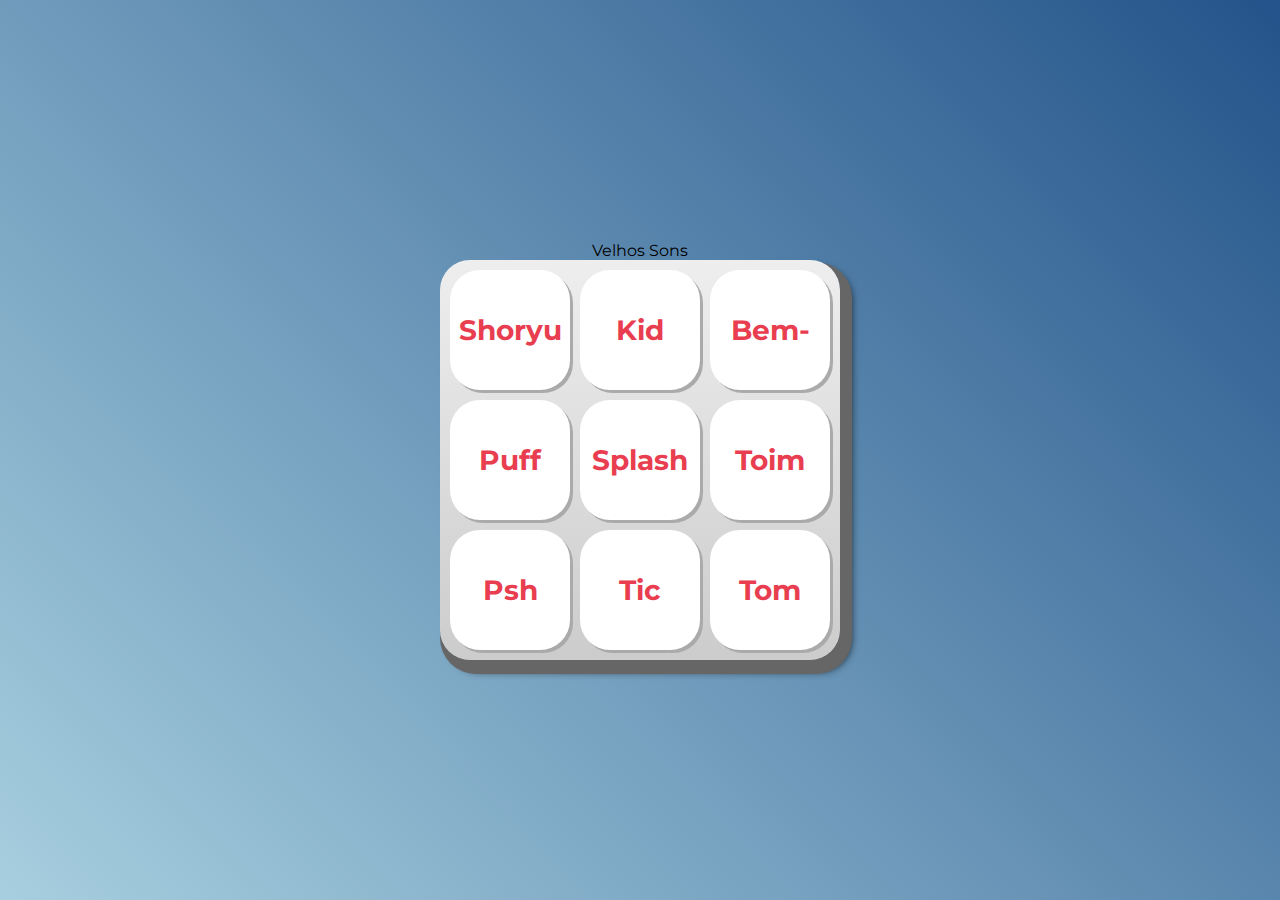
==== newSongs.html @ ef500a27 "bem vindo" ====
<!DOCTYPE html>
<html lang="pt-BR">

<head>
  <meta charset="UTF-8">
  <meta http-equiv="X-UA-Compatible" content="IE=edge">
  <meta name="viewport" content="width=device-width, initial-scale=1.0">

  <title> MIDI</title>

  <link rel="preconnect" href="https://fonts.googleapis.com">
  <link rel="preconnect" href="https://fonts.gstatic.com" crossorigin>
  <link href="https://fonts.googleapis.com/css2?family=Montserrat:wght@500;600&display=swap" rel="stylesheet">

  <link rel="icon" type="image/png" href="images/bateria.png">
  <link rel="stylesheet" href="css/reset.css">
  <link rel="stylesheet" href="css/estilos.css">

</head>

<body>
  <button><a href="index.html">Velhos Sons</a></button>
  <section class="teclado">
    <button onclick="tocaSomShoryuken()" class="tecla tecla_shoryuken">Shoryu</button>
    <button onclick="tocaSomKid()" class="tecla tecla_kid">Kid</button>
    <button onclick="tocaSomBemVindo()" class="tecla tecla_bem_vindo">Bem-Vindo</button>

    <button onclick="tocaSomPuff()" class="tecla tecla_puff">Puff</button>
    <button onclick="tocaSomSplash()" class="tecla tecla_splash">Splash</button>
    <button onclick="tocaSomToim()" class="tecla tecla_toim">Toim</button>

    <button onclick="tocaSomPsh()" class="tecla tecla_psh">Psh</button>
    <button onclick="tocaSomTic()" class="tecla tecla_tic">Tic</button>
    <button onclick="tocaSomTom()" class="tecla tecla_tom">Tom</button>
  </section>

  <audio src="sounds/shoryuken.mp3" id="som_tecla_shoryuken"></audio>
  <audio src="sounds/kid.mp3" id="som_tecla_kid"></audio>
  <audio src="sounds/bem-vindo.mp3" id="som_tecla_bem_vindo"></audio>
  <audio src="sounds/keya.wav" id="som_tecla_puff"></audio>
  <audio src="sounds/keys.wav" id="som_tecla_splash"></audio>
  <audio src="sounds/keyd.wav" id="som_tecla_toim"></audio>
  <audio src="sounds/keyz.wav" id="som_tecla_psh"></audio>
  <audio src="sounds/keyx.wav" id="som_tecla_tic"></audio>
  <audio src="sounds/keyc.wav" id="som_tecla_tom"></audio>

  <script src="main.js"></script>
</body>

</html>
---- css/estilos.css ----
:root {
  --cinza: #aaa;
  --vermelha: #e93d50;
  --vermelha-escura: #af303f;
  --branca: #fff;
  --luz: rgb(229, 255, 0);
}

body {
  align-items: center;
  background: linear-gradient(45deg, #a7cfdf 0%,#23538a 100%);
  display: flex;
  justify-content: center;
  flex-direction: column;
  font-family: 'Montserrat', sans-serif;
  min-height: 100vh;
}

h1 {
  color: var(--branca);
  margin-bottom: 20px;
  font-size: 2rem;
}

.teclado {
  background: linear-gradient(to bottom, #eeeeee 0%,#cccccc 100%);
  box-shadow: 6px 8px 0 6px #666, 10px 10px 10px #000;
  border-radius: 30px;
  display: grid;
  gap: 10px;
  grid-template-columns: repeat(3, 1fr);
  padding: 10px;
}

.tecla {
  background-color: var(--branca);
  border-radius: 30px;
  box-shadow: 3px 3px 0 var(--cinza);
  color: var(--vermelha);
  cursor: pointer;
  height: 120px;
  font-size: 1.75em;
  font-weight: bold;
  line-height: 120px;
  text-align: center;
  width: 120px;
}

.tecla.ativa,
.tecla:active {
  background-color: var(--vermelha);
  border: 4px solid  var(--vermelha);
  box-shadow: 3px 3px 0 var(--vermelha-escura) inset;
  color: var(--branca);
  outline: none;
}

.tecla.focus,
.tecla:focus {
  outline: none;
  box-shadow: 1px 1px 10px var(--luz);
}

.tecla.active:focus,
.tecla:active:focus {
  box-shadow: 3px 3px 0 var(--vermelha-escura) inset, 1px 1px 10px var(--luz);
}
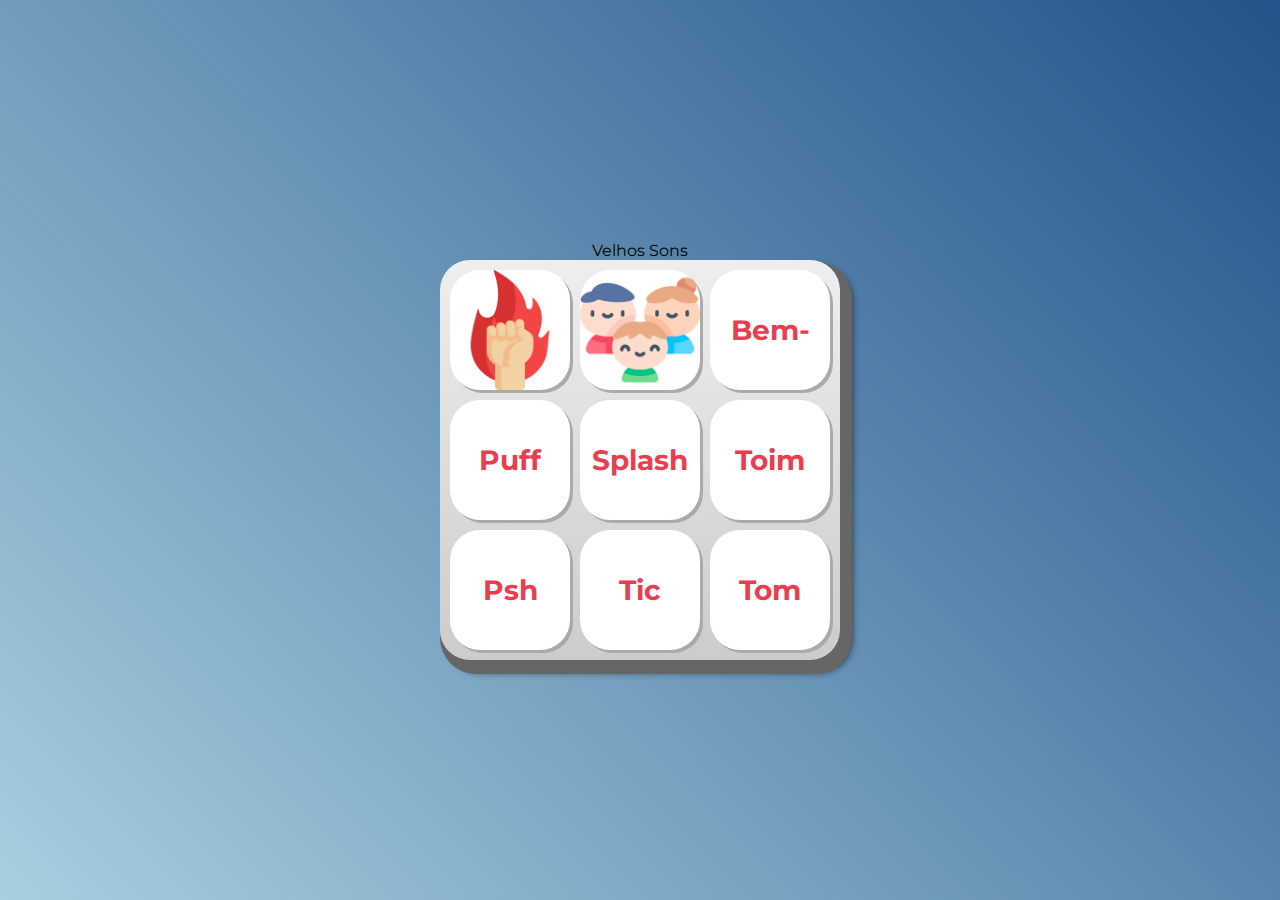
==== commit cea59823: "images" ====
--- a/newSongs.html
+++ b/newSongs.html
@@ -21,8 +21,8 @@
 <body>
   <button><a href="index.html">Velhos Sons</a></button>
   <section class="teclado">
-    <button onclick="tocaSomShoryuken()" class="tecla tecla_shoryuken">Shoryu</button>
-    <button onclick="tocaSomKid()" class="tecla tecla_kid">Kid</button>
+    <button onclick="tocaSomShoryuken()" class="tecla tecla_shoryuken"><img src="images/poder.png" alt="">Shoryu</button>
+    <button onclick="tocaSomKid()" class="tecla tecla_kid"><img src="images/pais.png" alt="">Kid</button>
     <button onclick="tocaSomBemVindo()" class="tecla tecla_bem_vindo">Bem-Vindo</button>
 
     <button onclick="tocaSomPuff()" class="tecla tecla_puff">Puff</button>
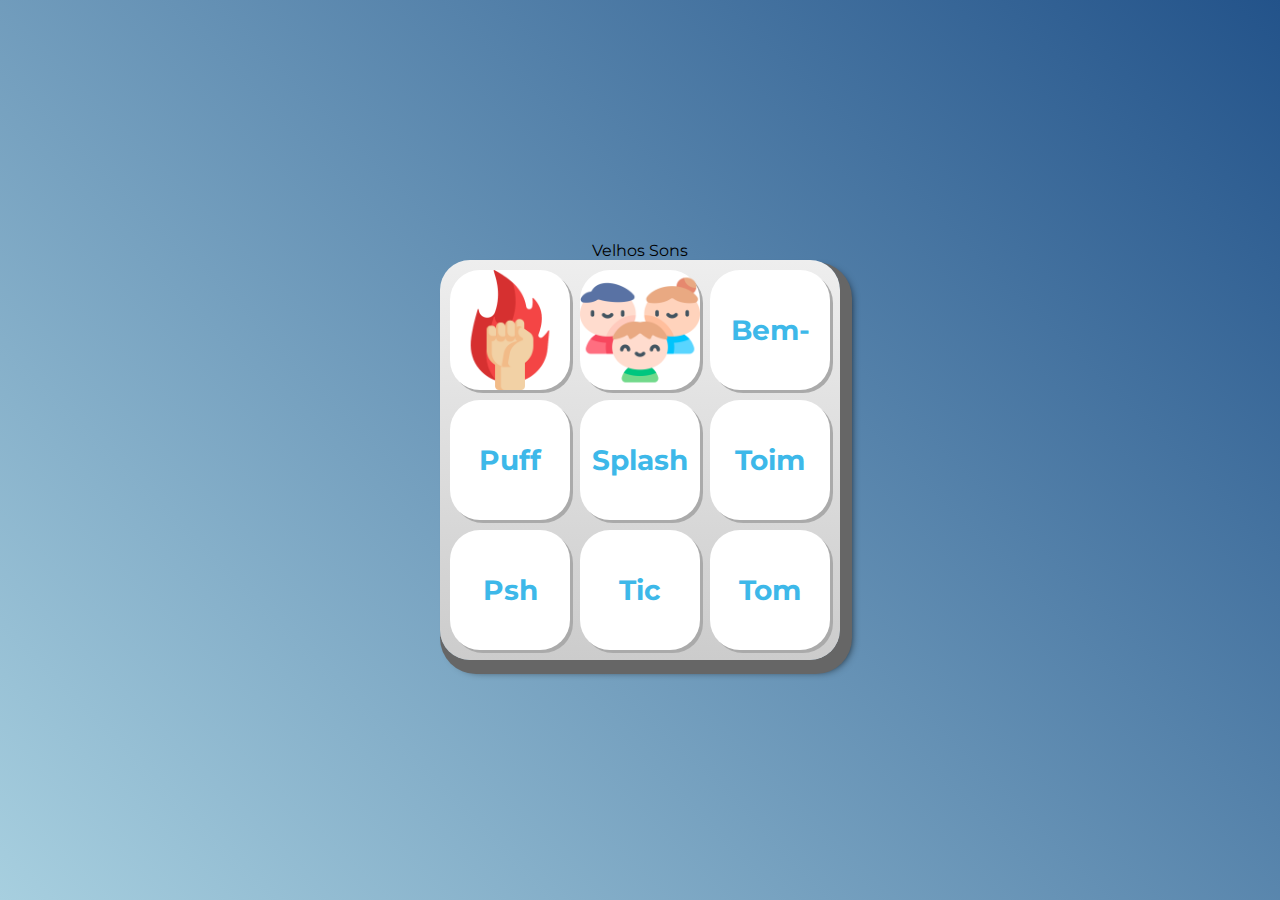
==== commit 1ecf2bd0: "concerto" ====
--- a/newSongs.html
+++ b/newSongs.html
@@ -21,8 +21,8 @@
 <body>
   <button><a href="index.html">Velhos Sons</a></button>
   <section class="teclado">
-    <button onclick="tocaSomShoryuken()" class="tecla tecla_shoryuken"><img src="images/poder.png" alt="">Shoryu</button>
-    <button onclick="tocaSomKid()" class="tecla tecla_kid"><img src="images/pais.png" alt="">Kid</button>
+    <button onclick="tocaSomShoryuken()" class="tecla tecla_shoryuken"><img src="images/poder.png" alt=""></button>
+    <button onclick="tocaSomKid()" class="tecla tecla_kid"><img src="images/pais.png" alt=""></button>
     <button onclick="tocaSomBemVindo()" class="tecla tecla_bem_vindo">Bem-Vindo</button>
 
     <button onclick="tocaSomPuff()" class="tecla tecla_puff">Puff</button>
--- a/css/estilos.css
+++ b/css/estilos.css
@@ -1,7 +1,7 @@
 :root {
   --cinza: #aaa;
-  --vermelha: #e93d50;
-  --vermelha-escura: #af303f;
+  --azul: #3db8e9;
+  --azul-escura: #3067af;
   --branca: #fff;
   --luz: rgb(229, 255, 0);
 }
@@ -36,7 +36,7 @@
   background-color: var(--branca);
   border-radius: 30px;
   box-shadow: 3px 3px 0 var(--cinza);
-  color: var(--vermelha);
+  color: var(--azul);
   cursor: pointer;
   height: 120px;
   font-size: 1.75em;
@@ -48,9 +48,9 @@
 
 .tecla.ativa,
 .tecla:active {
-  background-color: var(--vermelha);
-  border: 4px solid  var(--vermelha);
-  box-shadow: 3px 3px 0 var(--vermelha-escura) inset;
+  background-color: var(--azul);
+  border: 4px solid  var(--azul);
+  box-shadow: 3px 3px 0 var(--azul-escura) inset;
   color: var(--branca);
   outline: none;
 }
@@ -63,5 +63,5 @@
 
 .tecla.active:focus,
 .tecla:active:focus {
-  box-shadow: 3px 3px 0 var(--vermelha-escura) inset, 1px 1px 10px var(--luz);
+  box-shadow: 3px 3px 0 var(--azul-escura) inset, 1px 1px 10px var(--luz);
 }
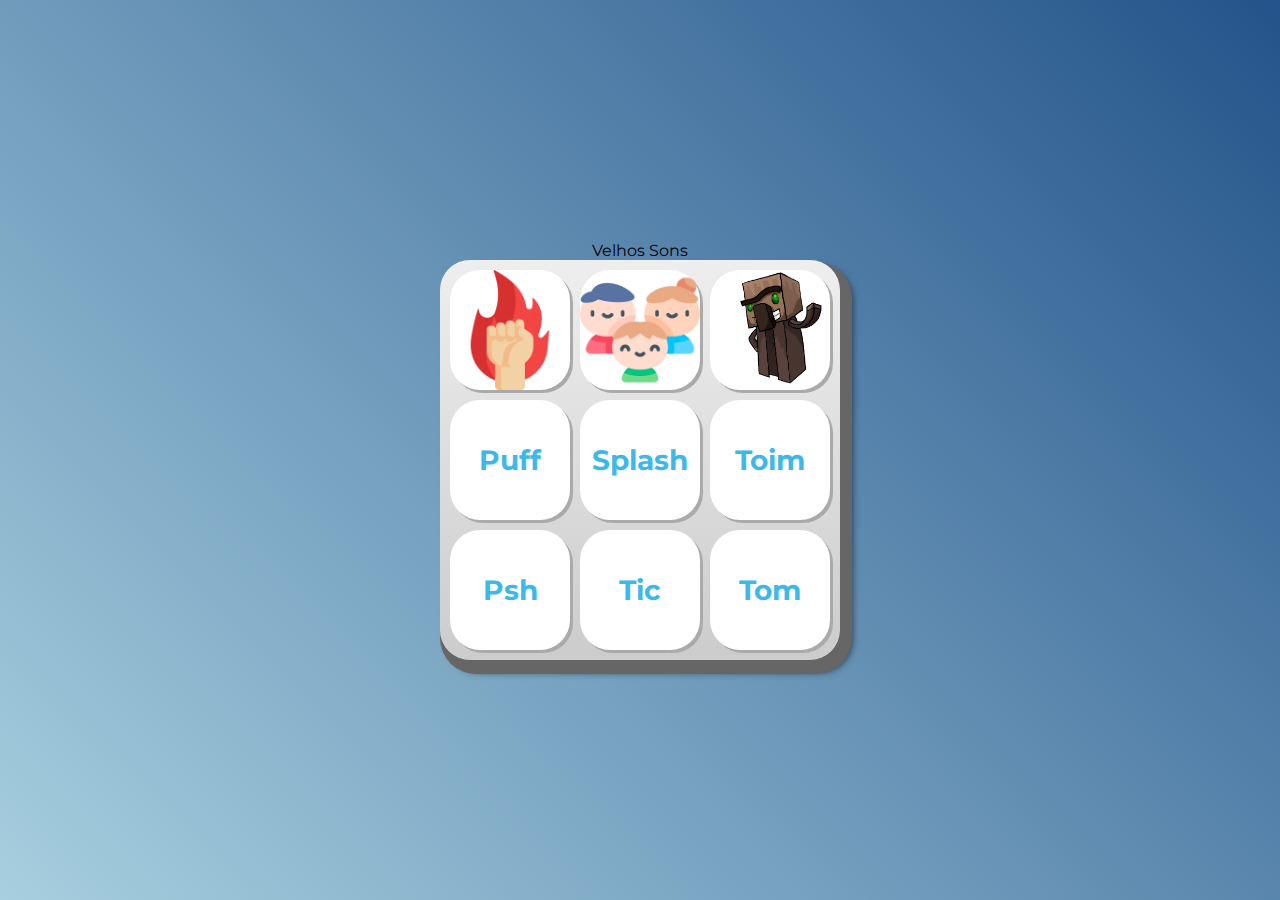
==== commit 86b3edf6: "bem vindo" ====
--- a/newSongs.html
+++ b/newSongs.html
@@ -23,7 +23,7 @@
   <section class="teclado">
     <button onclick="tocaSomShoryuken()" class="tecla tecla_shoryuken"><img src="images/poder.png" alt=""></button>
     <button onclick="tocaSomKid()" class="tecla tecla_kid"><img src="images/pais.png" alt=""></button>
-    <button onclick="tocaSomBemVindo()" class="tecla tecla_bem_vindo">Bem-Vindo</button>
+    <button onclick="tocaSomBemVindo()" class="tecla tecla_bem_vindo"><img src="images/bem-vindo-vallager.png" alt=""></button>
 
     <button onclick="tocaSomPuff()" class="tecla tecla_puff">Puff</button>
     <button onclick="tocaSomSplash()" class="tecla tecla_splash">Splash</button>
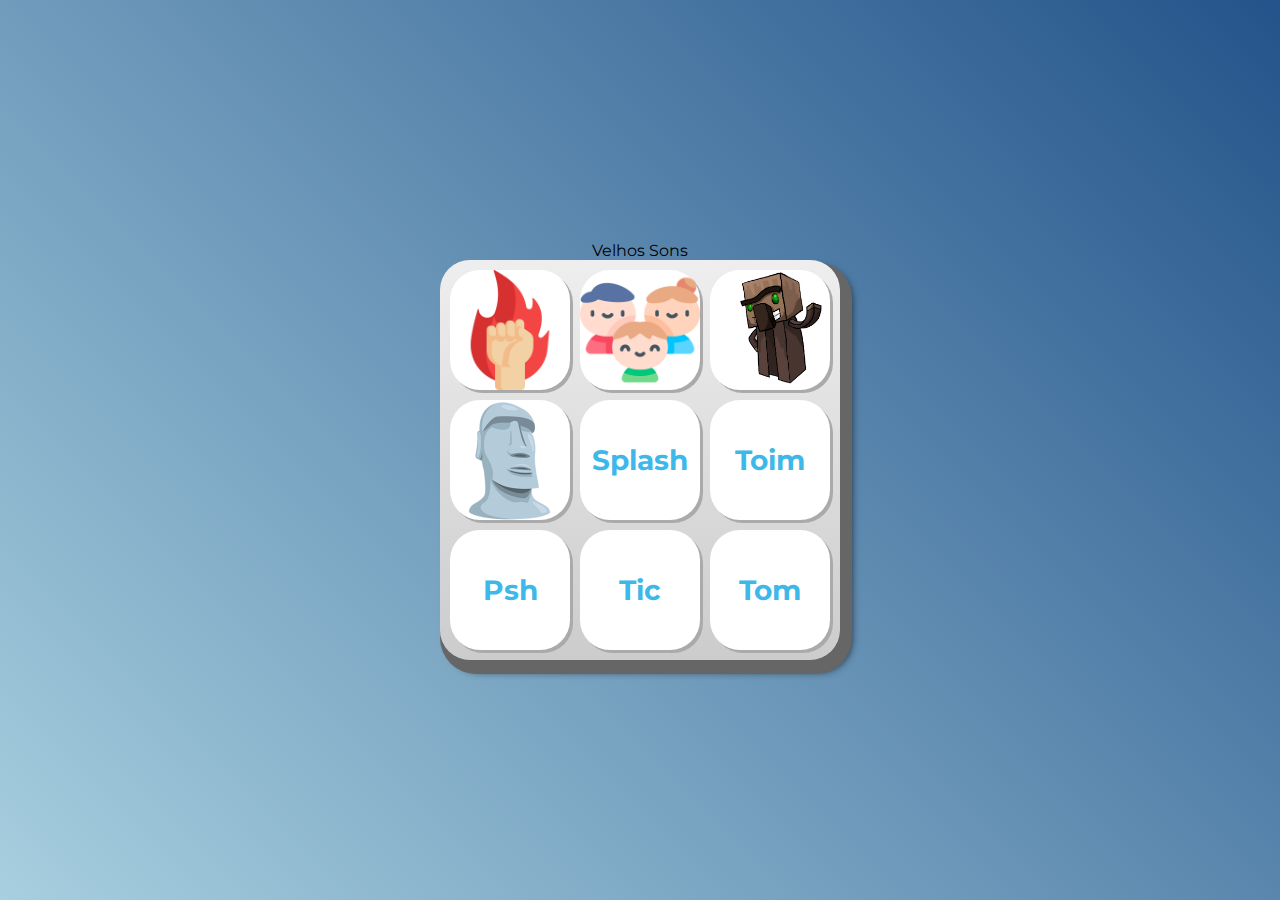
==== commit 6dd84db4: "fino" ====
--- a/newSongs.html
+++ b/newSongs.html
@@ -25,7 +25,7 @@
     <button onclick="tocaSomKid()" class="tecla tecla_kid"><img src="images/pais.png" alt=""></button>
     <button onclick="tocaSomBemVindo()" class="tecla tecla_bem_vindo"><img src="images/bem-vindo-vallager.png" alt=""></button>
 
-    <button onclick="tocaSomPuff()" class="tecla tecla_puff">Puff</button>
+    <button onclick="tocaSomFino()" class="tecla tecla_fino"><img src="images/fino.png" alt=""></button>
     <button onclick="tocaSomSplash()" class="tecla tecla_splash">Splash</button>
     <button onclick="tocaSomToim()" class="tecla tecla_toim">Toim</button>
 
